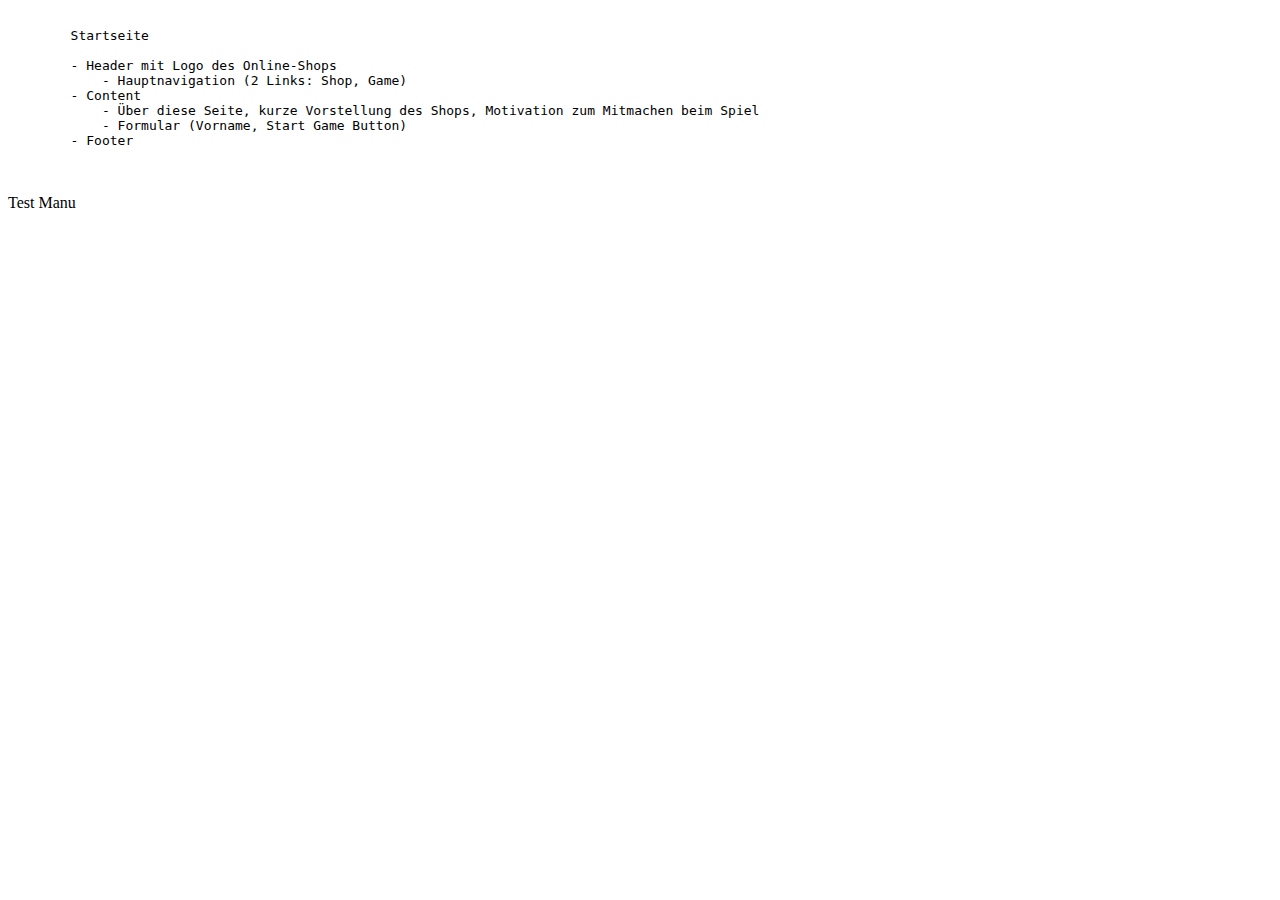
==== index.html @ 67b31244 "Update index.html" ====
<!DOCTYPE html>
<html lang="en">

  <head>
    <meta charset="UTF-8">
    <meta name="viewport" content="width=device-width, initial-scale=1.0">
    <title>Online-Shop X</title>

  </head>

  <body>
    <pre> 
        Startseite 
        
        - Header mit Logo des Online-Shops 
            - Hauptnavigation (2 Links: Shop, Game)
        - Content 
            - Über diese Seite, kurze Vorstellung des Shops, Motivation zum Mitmachen beim Spiel
            - Formular (Vorname, Start Game Button) 
        - Footer
        
    </pre>         

    <p>
      Test Manu
      </p>

  </body>

</html>
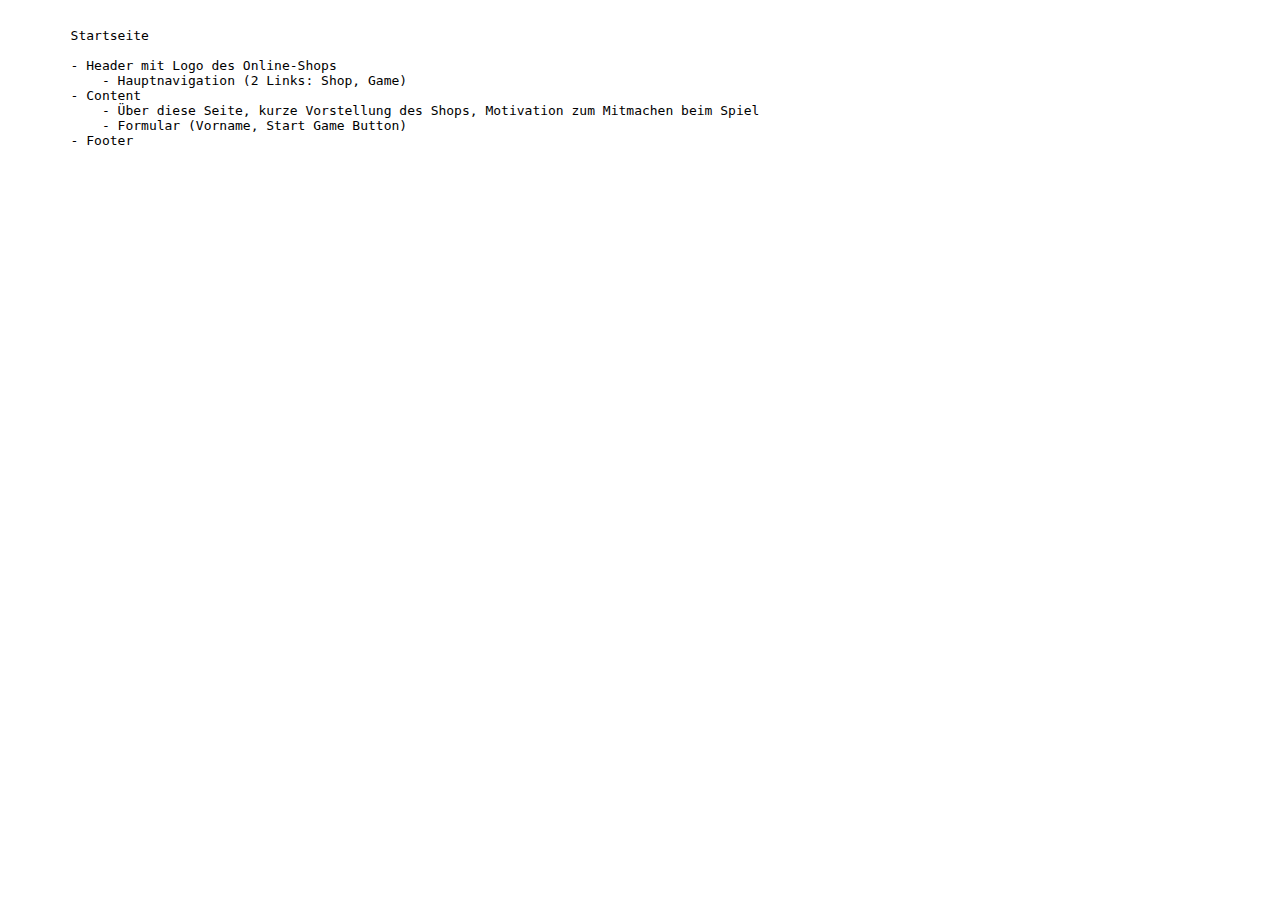
==== commit 11fb371c: "Update index.html" ====
--- a/index.html
+++ b/index.html
@@ -21,11 +21,6 @@
         - Footer
         
     </pre>         
-
-    <p>
-      Test Manu
-      </p>
-
   </body>
 
 </html>
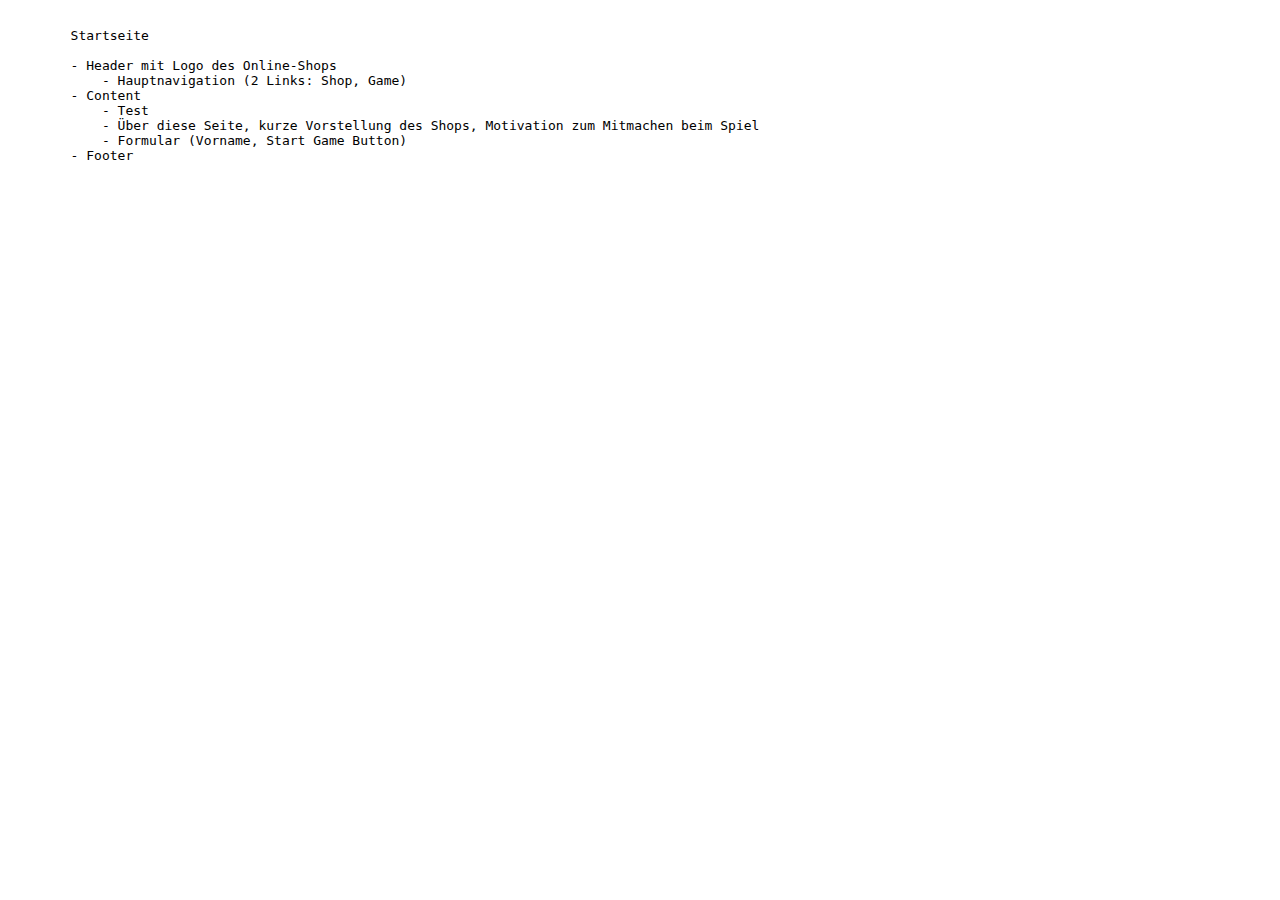
==== commit 6e6f384b: "Update index.html" ====
--- a/index.html
+++ b/index.html
@@ -16,6 +16,7 @@
         - Header mit Logo des Online-Shops 
             - Hauptnavigation (2 Links: Shop, Game)
         - Content 
+            - Test
             - Über diese Seite, kurze Vorstellung des Shops, Motivation zum Mitmachen beim Spiel
             - Formular (Vorname, Start Game Button) 
         - Footer
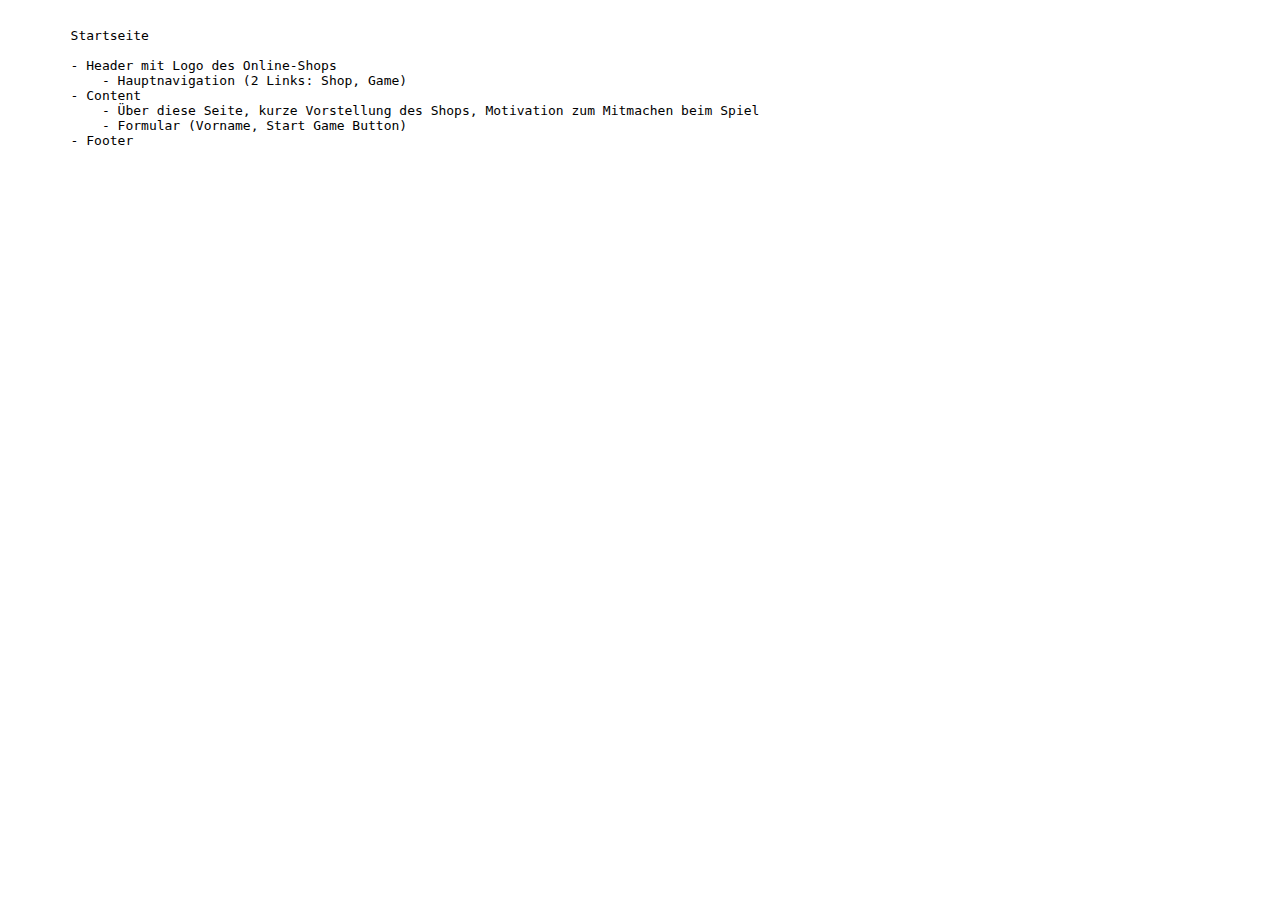
==== commit 1f0d3663: "Update index.html" ====
--- a/index.html
+++ b/index.html
@@ -16,7 +16,6 @@
         - Header mit Logo des Online-Shops 
             - Hauptnavigation (2 Links: Shop, Game)
         - Content 
-            - Test
             - Über diese Seite, kurze Vorstellung des Shops, Motivation zum Mitmachen beim Spiel
             - Formular (Vorname, Start Game Button) 
         - Footer
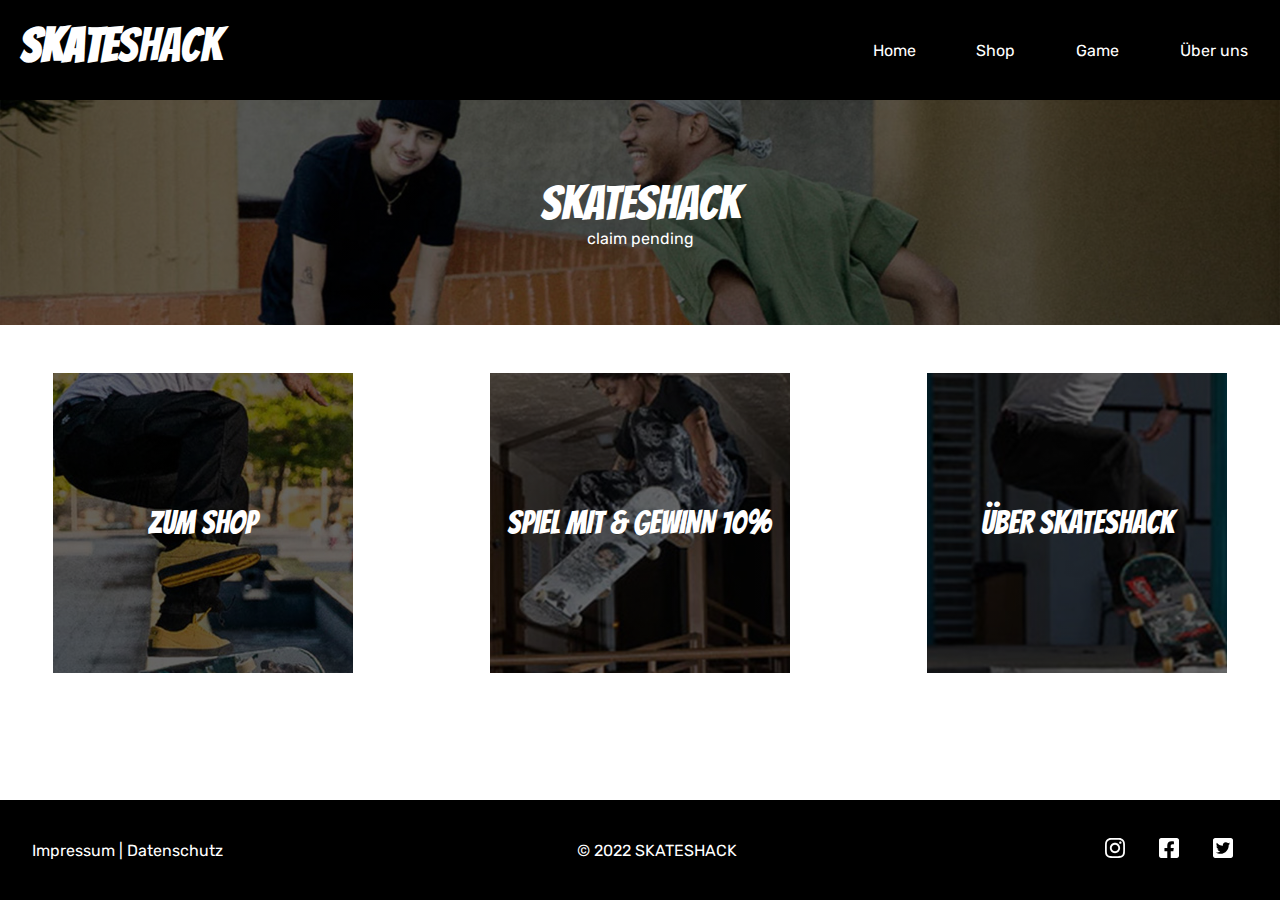
==== commit b34e539d: "Add files via upload" ====
--- a/index.html
+++ b/index.html
@@ -1,29 +1,84 @@
-
 <!DOCTYPE html>
 <html lang="en">
+   <head>
+      <title>SKATESHACK</title>
+      <meta name="viewport" content="width=device-width, initial-scale=1.0, maximum-scale=1.0, user-scalable=0">
+      <meta name="Description" CONTENT="">
+      <meta charset="utf-8">
+      <link rel="stylesheet" href="css/style.css">
+   </head>
+   <body>
+   <header>
+      <p class="logo"><strong>Skate</strong>Shack</p>
+         <ul class="nav">
+            <li>
+               <a href="#">Home</a>
+            </li>
+            <li>
+               <a href="shop.html">Shop</a>
+            </li>
+            <li>
+               <a href="game.html">Game</a>
+            </li>
+            <li>
+               <a href="about-us.html">Über uns</a>
+            </li>
+         </ul>
+   </header>
+   <main>
+      <div class="top-section">
+            <h1>
+               SKATESHACK
+            </h1>
+            <h2>
+               claim pending
+            </h2>
+      </div>
+      <div class="home-wrapper">
+         <div class="home-item-1">
+            <a href="shop.html">
+               <h2 class="titles-homepage">
+                  ZUM SHOP
+               </h2>
+            </a>
+         </div>
+         <div class="home-item-2">
+            <a href="game.html">
+               <h2 class="titles-homepage">
+                  SPIEL MIT & GEWINN 10%
+               </h2>
+            </a>
+         </div>
+         <div class="home-item-3">
+            <a href="about-us.html">
+               <h2 class="titles-homepage">
+                  ÜBER SKATESHACK
+               </h2>
+            </a>
+         </div>
+      </div>
+   </main>     
+      <footer>
+         <ul class="footer">
+            <li>
+               <a href="https://google.com">Impressum</a> | <a href="https://google.com">Datenschutz</a>
+            </li>
+            <li>
+               &copy 2022 SKATESHACK
+            </li>
+            <li>
+               <a href="https://instagram.com">
+                  <img src="media/icons/instagram-brands.svg" class="sm-icon" alt="">
+               </a>
+               <a href="https://facebook.com">
+                  <img src="media/icons/facebook-square-brands.svg" class="sm-icon" alt="">
+               </a>
+               <a href="https://twitter.com">
+                  <img src="media/icons/twitter-square-brands.svg" class="sm-icon" alt="">
+               </a>
+            </li>
 
-  <head>
-    <meta charset="UTF-8">
-    <meta name="viewport" content="width=device-width, initial-scale=1.0">
-    <title>Online-Shop X</title>
-
-  </head>
-
-  <body>
-    <pre> 
-        Startseite 
-        
-        - Header mit Logo des Online-Shops 
-            - Hauptnavigation (2 Links: Shop, Game)
-        - Content 
-            - Über diese Seite, kurze Vorstellung des Shops, Motivation zum Mitmachen beim Spiel
-            - Formular (Vorname, Start Game Button) 
-        - Footer
-        
-    </pre>         
-  </body>
-
-</html>
-
-
- 
+         </ul>
+      </footer>
+   </body>
+</html>--- a/css/style.css
+++ b/css/style.css
@@ -0,0 +1,292 @@
+@import url('reset.css');
+@import url('https://fonts.googleapis.com/css2?family=Rubik&display=swap');
+@import url('https://fonts.googleapis.com/css2?family=Bangers&family=Rubik&display=swap');
+
+body {
+color: black;
+font-family: 'Rubik', sans-serif;
+}
+
+header {
+    min-height: 100px;
+    background: black;
+    color: white;
+}
+
+.logo {
+font-family: 'Bangers', cursive;
+font-size: 3em;
+position: absolute;
+margin: 0;
+top: 20px;
+left: 20px;
+}
+
+.nav {
+    height: 100px;
+    color: white;
+    display: flex;
+    justify-content: flex-end;
+    align-items: center;
+    list-style: none;
+    gap: 5%;
+    padding: 2em;
+}
+
+.nav a {
+    text-decoration: none;
+    color: inherit;
+}
+
+.nav a:hover {
+    color: gray;
+}
+
+main {
+    min-height: calc(100vh - 200px);
+}
+
+h1 {
+    font-family: 'Bangers', cursive;
+    font-size: 2.5em;
+}
+
+.top-section{
+    width: 100%;
+    min-height: 25vh;
+    background: linear-gradient(0deg, rgba(0, 0, 0, 0.6), rgba(0, 0, 0, 0.6)), url('../media/header-image.png');
+    background-position: center;
+    background-repeat: no-repeat;
+    background-size: cover;
+    color: white;
+    display: flex;
+    flex-direction: column;
+    justify-content: center;
+    align-items: center;
+}
+
+.top-section h1 {
+    font-size: 3em;
+}
+
+.home-wrapper {
+    margin-block: 3em;
+    display: flex;
+    flex-wrap: wrap;
+    justify-content: space-around;
+    gap: 2em;
+}
+
+.titles-homepage {
+    font-family: 'Bangers', cursive;
+    color: white;
+    font-size: 2em;
+}
+
+.home-wrapper div {
+    height: 300px;
+    width: 300px;
+}
+
+.home-wrapper a {
+    text-decoration: none;
+}
+
+.home-item-1,
+.home-item-2,
+.home-item-3 {
+    display: flex;
+    justify-content: center;
+    align-items: center;
+}
+
+.home-item-1 {
+    background: linear-gradient(0deg, rgba(0, 0, 0, 0.6), rgba(0, 0, 0, 0.6)), url('../media/Skater-1.png');
+    background-position: center;
+    background-repeat: no-repeat;
+}
+.home-item-2 {
+    background: linear-gradient(0deg, rgba(0, 0, 0, 0.6), rgba(0, 0, 0, 0.6)), url('../media/Skater-2.png');
+    background-position: center;
+    background-repeat: no-repeat;
+}
+.home-item-3 {
+    background: linear-gradient(0deg, rgba(0, 0, 0, 0.6), rgba(0, 0, 0, 0.6)), url('../media/Skater-3.png');
+    background-position: center;
+    background-repeat: no-repeat;
+}
+
+.home-item-1:hover {
+    background: linear-gradient(0deg, rgba(0, 0, 0, 0.8), rgba(0, 0, 0, 0.8)), url('../media/Skater-1.png');
+    background-position: center;
+    background-repeat: no-repeat;
+}
+.home-item-2:hover {
+    background: linear-gradient(0deg, rgba(0, 0, 0, 0.8), rgba(0, 0, 0, 0.8)), url('../media/Skater-2.png');
+    background-position: center;
+    background-repeat: no-repeat;
+}
+.home-item-3:hover {
+    background: linear-gradient(0deg, rgba(0, 0, 0, 0.8), rgba(0, 0, 0, 0.8)), url('../media/Skater-3.png');
+    background-position: center;
+    background-repeat: no-repeat;
+}
+
+.footer {
+    width: 100%;
+    min-height: 100px;
+    background: black;
+    color: white;
+    display: flex;
+    justify-content: space-between;
+    align-items: center;
+    list-style: none;
+    padding: 2em;
+}
+
+.footer a {
+text-decoration: none;
+color: inherit;
+}
+
+.footer a:hover {
+color: gray;
+}
+
+.sm-icon {
+    margin-inline: 15px;
+    width: 20px;
+}
+
+.sm-icon:hover {
+    transform: scale(1.1);
+}
+
+/* Game */
+#score {
+    text-align: center;
+    }
+    
+    
+    
+    .highscore_ {
+    text-align: center;
+    }
+    
+    
+    
+    
+    #game {
+    width: 600px;
+    height: 300px;
+    margin: auto;
+    z-index: 1;
+    }
+    
+    
+    
+    #background {
+    width: 600px;
+    height: 300px;
+    background-image: url("https://i.pinimg.com/originals/46/ac/9e/46ac9e282d3c303934a72d941845785b.gif");
+    position: absolute;
+    z-index: -1;
+    border: 1px solid black;
+    border-radius: 25px;
+    background-attachment: local;
+    background-position: center;
+    background-repeat: repeat;
+    background-size: 600px 300px;
+    animation: moveBackground 20s linear infinite;
+    }
+    
+    
+    
+    
+    #dino {
+    height: 75px;
+    width: 75px;
+    top: 220px;
+    position: relative;
+    background-image: url("https://img.itch.zone/aW1hZ2UvODYzNTQyLzQ4NDg0MzAuZ2lm/original/%2BI3dO9.gif");
+    background-size: cover;
+    }
+    
+    
+    
+    .dino-dies {
+    background: red;
+    }
+    
+    
+    
+    #rock {
+    width: 50px;
+    height: 50px;
+    position: relative;
+    top: 165px;
+    left: 550px;
+    background-image: url("https://i.pinimg.com/originals/b9/18/86/b918860d89d6ce3139dc89f8a3843aa6.png");
+    background-size: cover;
+    animation: rock 1.33s infinite;
+    }
+    
+    
+    
+    @keyframes rock {
+    0% {
+    left: 550px;
+    }
+    
+    
+    
+    100% {
+    left: -50px;
+    }
+    }
+    
+    
+    
+    .jump-animation {
+    animation: jump 0.5s;
+    }
+    
+    
+    
+    @keyframes jump {
+    0% {
+    top: 225px;
+    }
+    
+    
+    
+    50% {
+    top: 75px;
+    }
+    
+    
+    
+    75% {
+    top: 75px;
+    }
+    
+    
+    
+    100% {
+    top: 225px;
+    }
+    }
+    
+    
+    
+    @keyframes moveBackground {
+    0% {
+    background-position: 0px 0px;
+    }
+    
+    
+    
+    100% {
+    background-position: -600px 0px;
+    }
+    }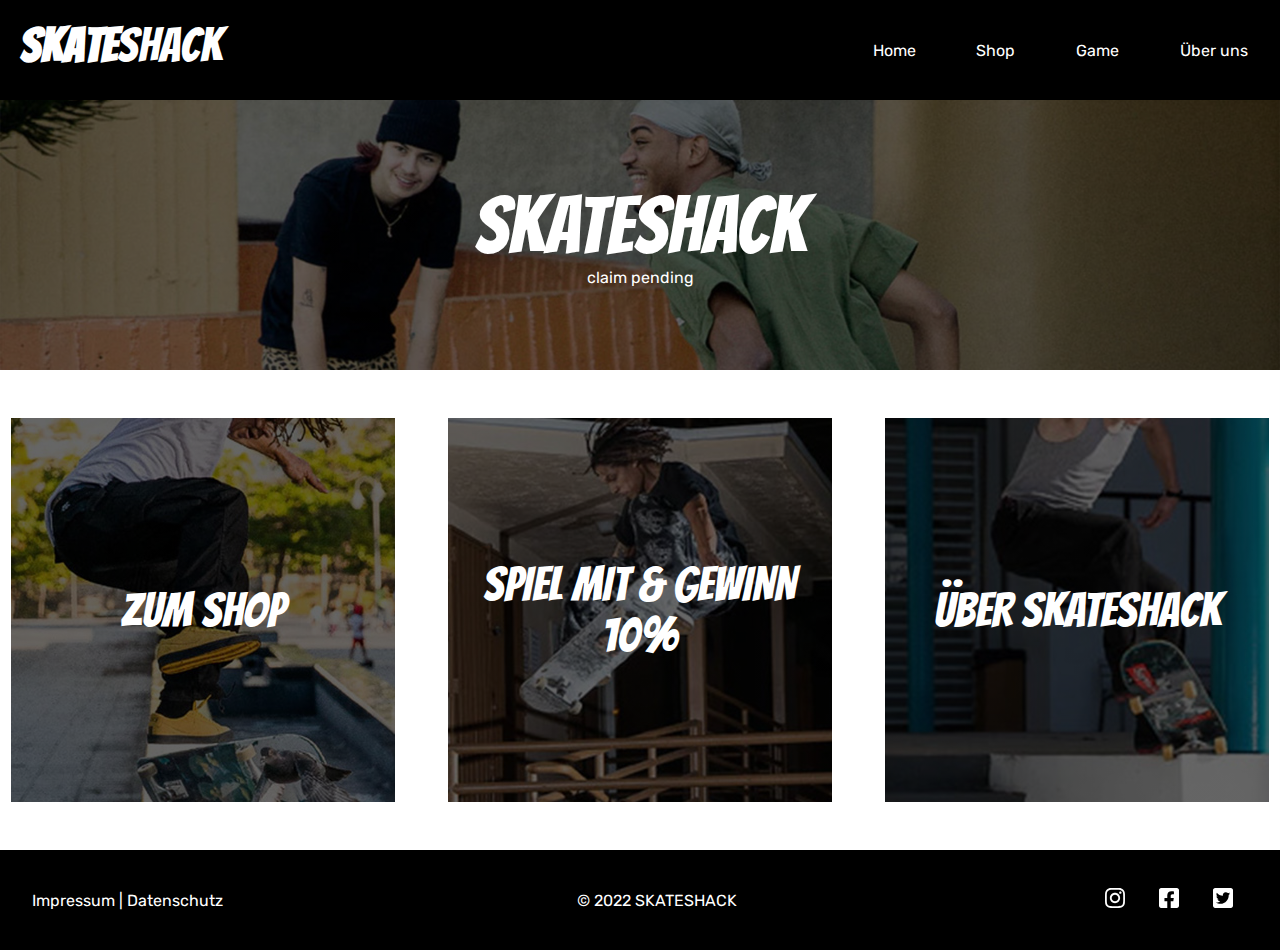
==== commit 676bff89: "Add files via upload" ====
--- a/index.html
+++ b/index.html
@@ -35,27 +35,21 @@
             </h2>
       </div>
       <div class="home-wrapper">
-         <div class="home-item-1">
-            <a href="shop.html">
-               <h2 class="titles-homepage">
-                  ZUM SHOP
-               </h2>
-            </a>
-         </div>
-         <div class="home-item-2">
-            <a href="game.html">
-               <h2 class="titles-homepage">
-                  SPIEL MIT & GEWINN 10%
-               </h2>
-            </a>
-         </div>
-         <div class="home-item-3">
-            <a href="about-us.html">
-               <h2 class="titles-homepage">
-                  ÜBER SKATESHACK
-               </h2>
-            </a>
-         </div>
+         <a href="shop.html" class="home-item-1">
+            <h2 class="titles-homepage">
+               ZUM SHOP
+            </h2>
+         </a>
+         <a href="game.html" class="home-item-2">
+            <h2 class="titles-homepage">
+               SPIEL MIT & GEWINN 10%
+            </h2>
+         </a>
+         <a href="about-us.html" class="home-item-3">
+            <h2 class="titles-homepage">
+               ÜBER SKATESHACK
+            </h2>
+         </a>
       </div>
    </main>     
       <footer>
--- a/css/style.css
+++ b/css/style.css
@@ -31,6 +31,7 @@
     list-style: none;
     gap: 5%;
     padding: 2em;
+    transition: color 250ms;
 }
 
 .nav a {
@@ -50,10 +51,13 @@
     font-family: 'Bangers', cursive;
     font-size: 2.5em;
 }
+p {
+    margin-block: 1em;
+}
 
 .top-section{
     width: 100%;
-    min-height: 25vh;
+    min-height: 30vh;
     background: linear-gradient(0deg, rgba(0, 0, 0, 0.6), rgba(0, 0, 0, 0.6)), url('../media/header-image.png');
     background-position: center;
     background-repeat: no-repeat;
@@ -66,30 +70,34 @@
 }
 
 .top-section h1 {
+    font-size: 5em;
+}
+.top-section p {
     font-size: 3em;
 }
 
 .home-wrapper {
-    margin-block: 3em;
+    padding-block: 3em;
     display: flex;
     flex-wrap: wrap;
     justify-content: space-around;
+    align-items: center;
     gap: 2em;
+    min-height: calc(100vh - 200px - 30vh);
 }
 
 .titles-homepage {
     font-family: 'Bangers', cursive;
     color: white;
-    font-size: 2em;
-}
-
-.home-wrapper div {
-    height: 300px;
-    width: 300px;
+    font-size: 3em;
+    text-align: center;
 }
 
 .home-wrapper a {
     text-decoration: none;
+    width: max(30vw, 300px);
+    aspect-ratio: 1 / 1;
+    padding: 2em;
 }
 
 .home-item-1,
@@ -131,6 +139,112 @@
     background-position: center;
     background-repeat: no-repeat;
 }
+
+.game-main {
+    background: linear-gradient(0deg, rgba(0, 0, 0, 0.6), rgba(0, 0, 0, 0.6)), url('../media/header-image.png');
+    background-position: center;
+    background-repeat: no-repeat;
+    background-size: cover;
+    display: flex;
+    align-items: center;
+    justify-content: center;
+}
+
+.wrapper {
+    width: 700px;
+    min-height: 390px;
+    background-color: white;
+    padding: 4em;
+    display: flex;
+    align-items: center;
+    justify-content: center;
+    position: relative;
+}
+
+@media screen and (max-width: 700px) {
+    .wrapper {
+        width: 100%;
+    }
+}
+
+.form {
+    max-width: 70%;
+    gap: 2em;
+    font-family: inherit;
+    min-width: 0px;
+    display: none;
+    flex-direction: column;
+}
+
+    button {
+        color: white;
+        background-color: black;
+        border: none;
+        padding: 1em 3em;
+        font-size: 1em;
+        border-radius: 1em;
+        transition: background-color 250ms;
+        transition: display 250ms;
+    }
+
+    button:hover,
+    button:focus,
+    button:active,
+    button:disabled {
+        background-color: gray;
+    }
+
+    button:hover {
+        background-color: gray;
+    }
+
+    input {
+        padding-left: 1em;
+        border: 0;
+        outline: 0;
+        background: transparent;
+        border-bottom: 1px solid black;
+        transition: border-color 250ms;
+    }
+
+    input:hover,
+    input:focus,
+    input:active {
+        border-color: gray;
+    }
+
+    .age {
+        width: 100%;
+    }
+
+    .age input {
+        width: calc(100% - 43.55px);
+    }
+
+    .age p {
+
+        height: 2em;
+        margin: 0;
+        float: right;
+        display: inline;
+    }
+
+    .back {
+        padding: 0;
+        color: black;
+        border: none;
+        background: none;
+        position: absolute;
+        top: 3em;
+        left: 3em;
+        display: none;
+        transition: color 250ms;
+    }
+
+    .back:hover{
+        color: gray;
+        background-color: transparent;
+    }
 
 .footer {
     width: 100%;
@@ -147,6 +261,7 @@
 .footer a {
 text-decoration: none;
 color: inherit;
+transition: color 250ms;
 }
 
 .footer a:hover {
@@ -156,6 +271,7 @@
 .sm-icon {
     margin-inline: 15px;
     width: 20px;
+    transition: transform 250ms;
 }
 
 .sm-icon:hover {
@@ -163,130 +279,215 @@
 }
 
 /* Game */
-#score {
-    text-align: center;
-    }
-    
-    
-    
-    .highscore_ {
-    text-align: center;
-    }
-    
-    
-    
+    .content-game {
+        min-height: 600px;
+        font-size: 1.5rem;
+        display: none;
+    }
     
     #game {
-    width: 600px;
-    height: 300px;
-    margin: auto;
-    z-index: 1;
+        position: relative;
+        width: 600px;
+        height: 300px;
+        margin: auto;
+        overflow: hidden;
+    }
+    
+    
+    #dino {
+        height: 100px;
+        width: 75px;
+        top: 200px;
+        position: relative;
+        background-image: url("../media/game/Skater.gif");
+        background-size: contain;
+        background-repeat: no-repeat;
+    }
+    
+    #dino.dino-dies {
+        background-image: url("../media/game/Skater_dead.png");
+    }
+    
+    #rock {
+        width: 50px;
+        height: 50px;
+        position: relative;
+        top: 150px;
+        left: 550px;
+        background-image: url("../media/game/hydrant.png");
+        background-size: contain;
+        background-repeat: no-repeat;
+    }
+    
+    .rock-animation {
+        animation: rock 1.33s infinite;
+    }
+    
+    @keyframes rock {
+        0% {
+        left: 550px;
+        }
+    
+        100% {
+        left: -50px;
+        }
+    }
+    
+    #goodie {
+        width: 50px;
+        height: 50px;
+        position: absolute;
+        top: 60px;
+        left: 550px;
+        background-image: url("../media/game/truck.png");
+        background-size: cover;
+    }
+    
+    .goodie-animation {
+        animation: goodie1 3.33s infinite;
+    }
+    
+    @keyframes goodie1 {
+        0% {
+        left: 550px;
+        }
+    
+        100% {
+        left: -50px;
+        }
+    }
+    
+    @keyframes goodie2 {
+        0% {
+        left: 550px;
+        top: 100px;
+        }
+    
+        100% {
+        left: -50px;
+        top: 20px;
+        }
+    }
+    
+    @keyframes goodie3 {
+        0% {
+        left: 550px;
+        top: 100px;
+        }
+    
+        100% {
+        left: -50px;
+        top: 0px;
+        }
+    }
+
+    @keyframes goodie4 {
+        0% {
+        left: 550px;
+        top: 110px;
+        }
+    
+        100% {
+        left: -50px;
+        top: -50px;
+        }
+    }
+
+    @keyframes goodie5 {
+        0% {
+        left: 550px;
+        top: 90px;
+        }
+    
+        100% {
+        left: -50px;
+        top: 30px;
+        }
+    }
+    
+    .jump-animation {
+        animation: jump 0.5s;
+    }
+
+    #dino.jump-animation {
+        background-image: url("../media/game/Skater_jump.gif");
+    }
+    
+    @keyframes jump {
+        0% {
+        top: 200px;
+        }
+    
+        50% {
+        top: 50px;
+        }
+    
+        75% {
+        top: 50px;
+        }
+    
+        100% {
+        top: 200px;
+        }
     }
     
     
     
     #background {
-    width: 600px;
-    height: 300px;
-    background-image: url("https://i.pinimg.com/originals/46/ac/9e/46ac9e282d3c303934a72d941845785b.gif");
-    position: absolute;
-    z-index: -1;
-    border: 1px solid black;
-    border-radius: 25px;
-    background-attachment: local;
-    background-position: center;
-    background-repeat: repeat;
-    background-size: 600px 300px;
-    animation: moveBackground 20s linear infinite;
-    }
-    
-    
-    
-    
-    #dino {
-    height: 75px;
-    width: 75px;
-    top: 220px;
-    position: relative;
-    background-image: url("https://img.itch.zone/aW1hZ2UvODYzNTQyLzQ4NDg0MzAuZ2lm/original/%2BI3dO9.gif");
-    background-size: cover;
-    }
-    
-    
-    
-    .dino-dies {
-    background: red;
-    }
-    
-    
-    
-    #rock {
-    width: 50px;
-    height: 50px;
-    position: relative;
-    top: 165px;
-    left: 550px;
-    background-image: url("https://i.pinimg.com/originals/b9/18/86/b918860d89d6ce3139dc89f8a3843aa6.png");
-    background-size: cover;
-    animation: rock 1.33s infinite;
-    }
-    
-    
-    
-    @keyframes rock {
-    0% {
-    left: 550px;
-    }
-    
-    
-    
-    100% {
-    left: -50px;
-    }
-    }
-    
-    
-    
-    .jump-animation {
-    animation: jump 0.5s;
-    }
-    
-    
-    
-    @keyframes jump {
-    0% {
-    top: 225px;
-    }
-    
-    
-    
-    50% {
-    top: 75px;
-    }
-    
-    
-    
-    75% {
-    top: 75px;
-    }
-    
-    
-    
-    100% {
-    top: 225px;
-    }
-    }
-    
-    
-    
-    @keyframes moveBackground {
-    0% {
-    background-position: 0px 0px;
-    }
-    
-    
-    
-    100% {
-    background-position: -600px 0px;
-    }
-    }+        position: absolute;
+        width: 600px;
+        height: 300px;
+        background-image: url("../media/game/background.png");
+        background-size: cover;
+    }
+    
+    .bg-animation {
+        animation: moveBg 10.33s linear infinite;
+    }
+    
+    @keyframes moveBg {
+        0% {
+        background-position: 0 0;
+        }
+    
+        100% {
+        background-position: -1023px 0;
+        }
+    }
+    
+    
+    .gameRow {
+        text-align: center;
+        margin-top: 1em;
+        padding: 8px;
+    }
+    
+    .gameOver {
+        display: none;
+    }
+    
+    .startScreen {
+        position: absolute;
+        width: 100%;
+        height: 100%;
+        z-index: 999;
+        opacity: 0.7;
+        background: black
+    }
+    
+    .startScreenText {
+        position: relative;
+        top: 50%;
+        transform: translateY(-50%);
+        text-align: center;
+        color: white;
+        margin-bottom: 1em;    
+    }
+
+    #gameOver button {
+        margin-top: 1em;
+    }
+
+    .gameInfo  {
+        padding-bottom: 1em;
+    }
